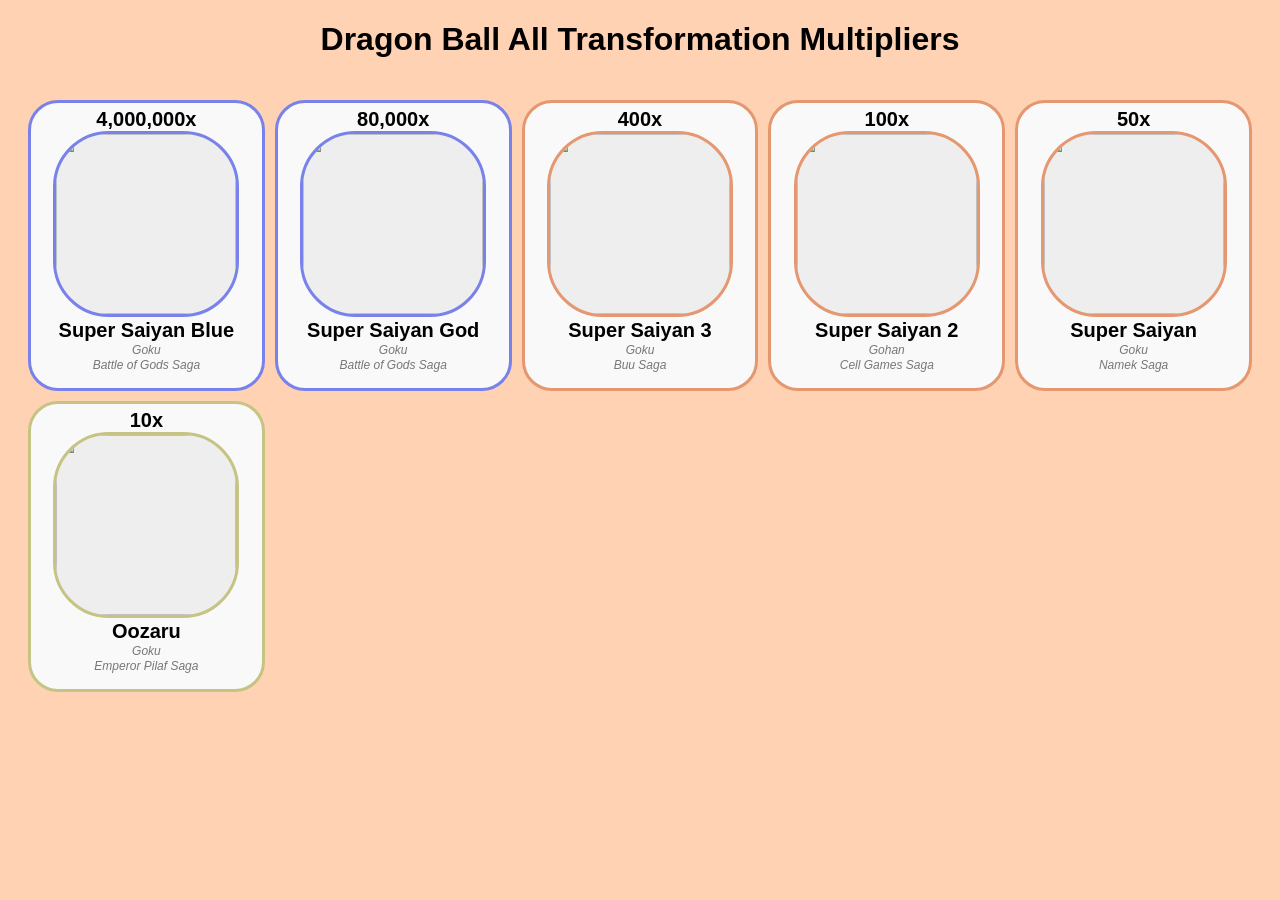
==== multipliers.html @ c3dafd24 "Add files via upload" ====
<!DOCTYPE html>
<html>
<head>
    <title>Character Rankings</title>
    <link rel="stylesheet" href="style.css">
</head>
<body>

<h1 style="text-align:center">Dragon Ball All Transformation Multipliers</h1>

<div id="character-container"></div>

<script>
    async function loadCharacters() {
        try {
            // Fetch the JSON file
            const response = await fetch('multipliers.json');
            const characters = await response.json();

            const container = document.getElementById('character-container');

            // Map the data into HTML strings
            container.innerHTML = characters.map(char => `
                    <div class="character-card" style="border:3px solid ${char.border};">
                    <span class="powerlevel">${char.powerlevel}</span>
                        <img src="${char.image}" style="border:3px solid ${char.border};">
                        <h2>${char.name}</h2>
                        <p>${char.form}</p>
                        <p>${char.info}</p>
                    </div>
                `).join('');

        } catch (error) {
            console.error("Error loading characters:", error);
        }
    }

    // Run the function
    loadCharacters();
</script>
</body>
</html>
---- style.css ----
body {
    font-family: 'Segoe UI', Tahoma, Geneva, Verdana, sans-serif;
    background-color: #FFD2B3;
}

#character-container {
    display: grid;
    grid-template-columns: repeat(auto-fill, minmax(200px, 1fr));
    gap: 10px;
    padding: 20px;
}

.character-card {
    border: 3px solid #ddd;
    border-radius: 30px;
    padding: 15px;
    padding-top: 5px;
    text-align: center;
    background: #f9f9f9;
}

.character-card img {
    width: 180px;
    height: 180px;
    border-radius: 30%;
    border: 3px solid #ddd;
    object-fit: cover;
    background-color: #eee;
}

.powerlevel {
    font-weight: bold;
    display: block;
    font-size: 125%;
}

.character-card h2 {
    margin: 1px;
    font-size: 1.25em;
}

.character-card p {
    font-size: 0.75em;
    color: #777;
    font-style: italic;
    margin: 1px;
}
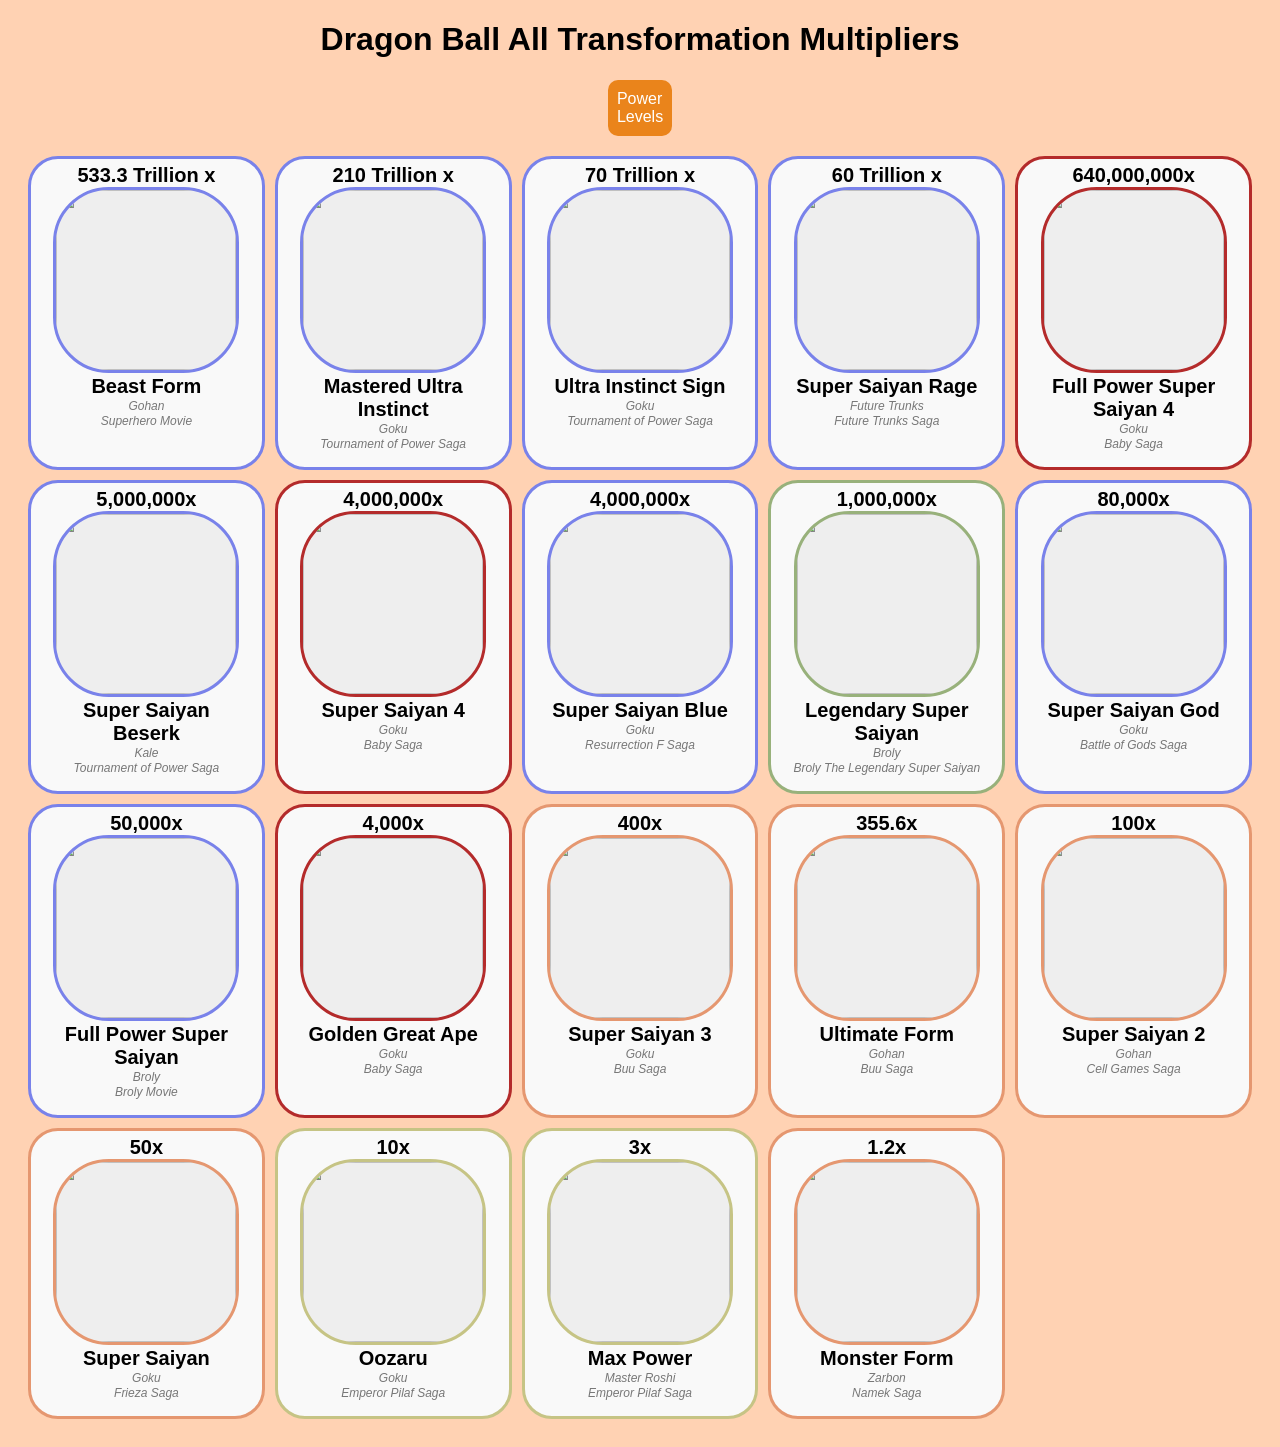
==== commit eb32212d: "Add files via upload" ====
--- a/multipliers.html
+++ b/multipliers.html
@@ -7,6 +7,8 @@
 <body>
 
 <h1 style="text-align:center">Dragon Ball All Transformation Multipliers</h1>
+
+<a href="index.html" class="button-link">Power Levels</a>
 
 <div id="character-container"></div>
 
--- a/style.css
+++ b/style.css
@@ -44,4 +44,16 @@
     color: #777;
     font-style: italic;
     margin: 1px;
+}
+
+.button-link {
+    display: flex;
+    justify-content: center;
+    padding: 10px 20px;
+    background-color: #ea841b;
+    color: white;
+    text-decoration: none;
+    border-radius: 10px;
+    margin-left: 47.5%;
+    margin-right: 47.5%;
 }
